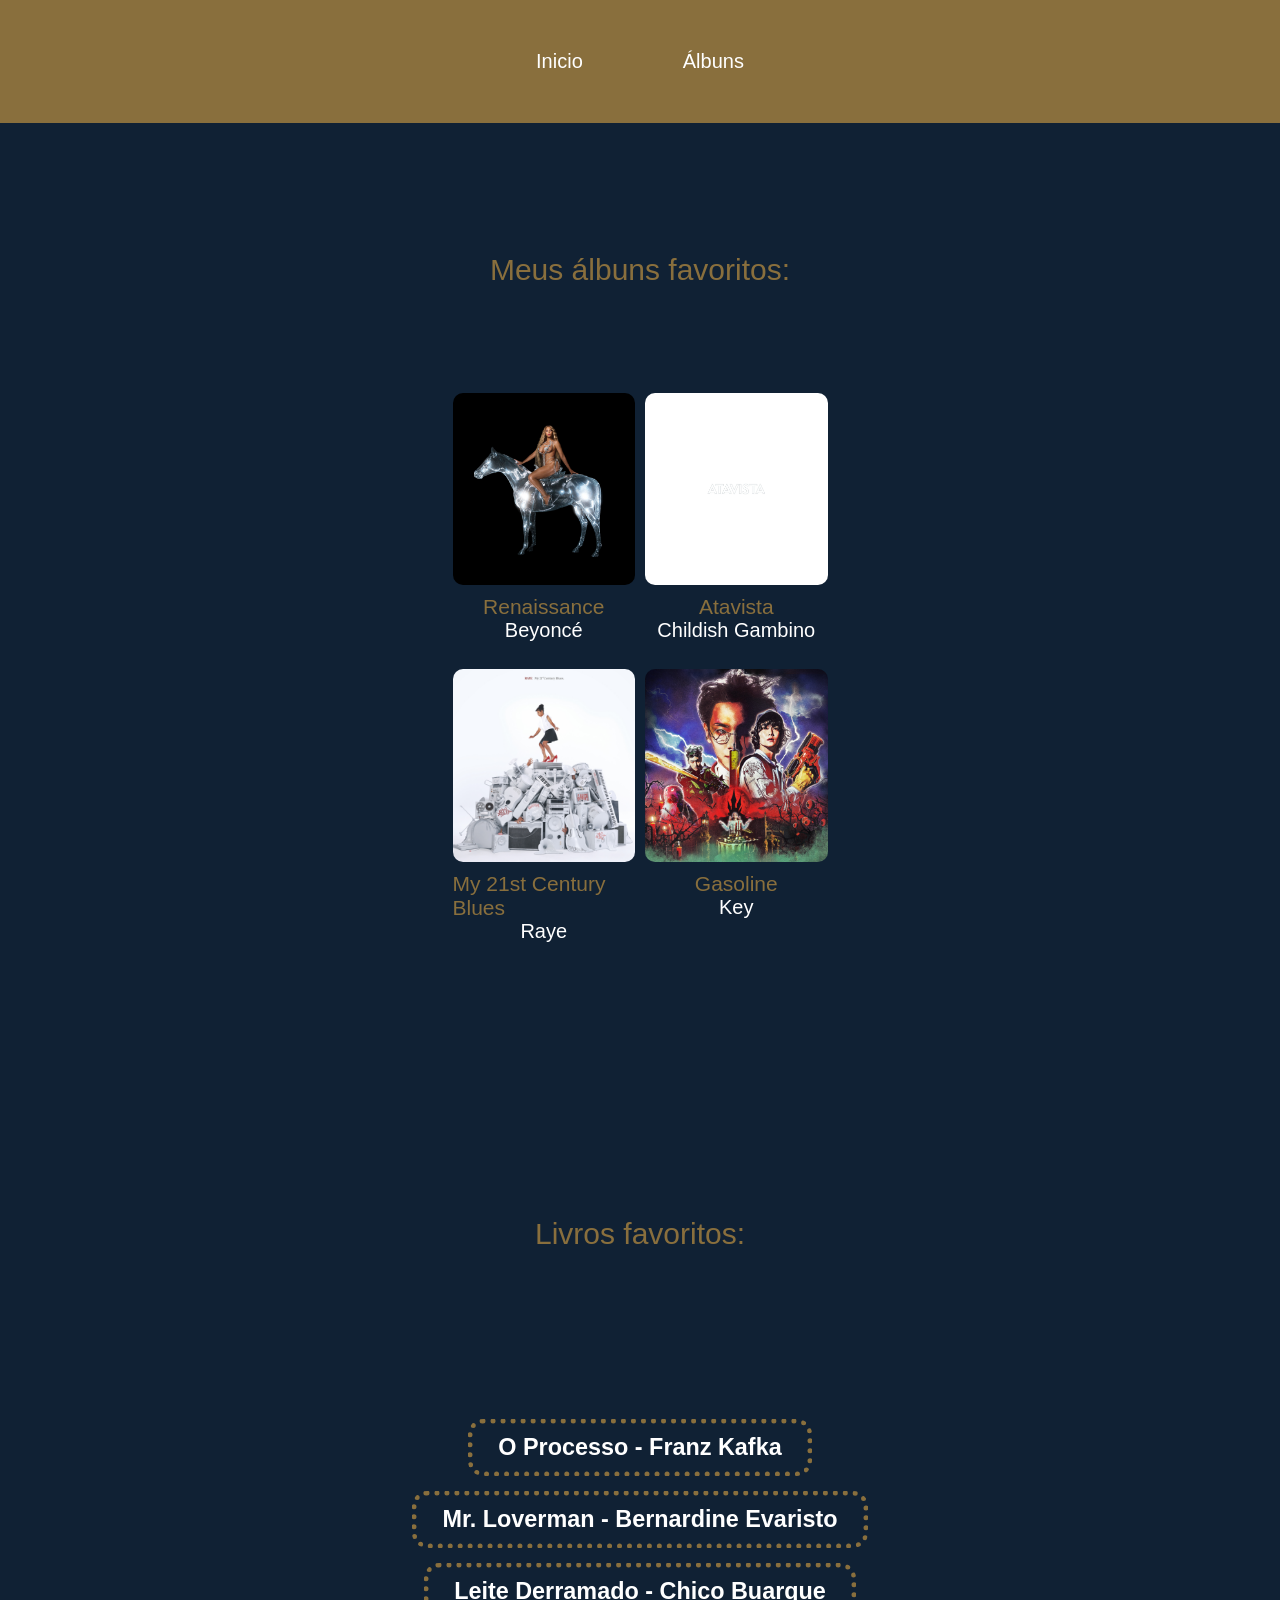
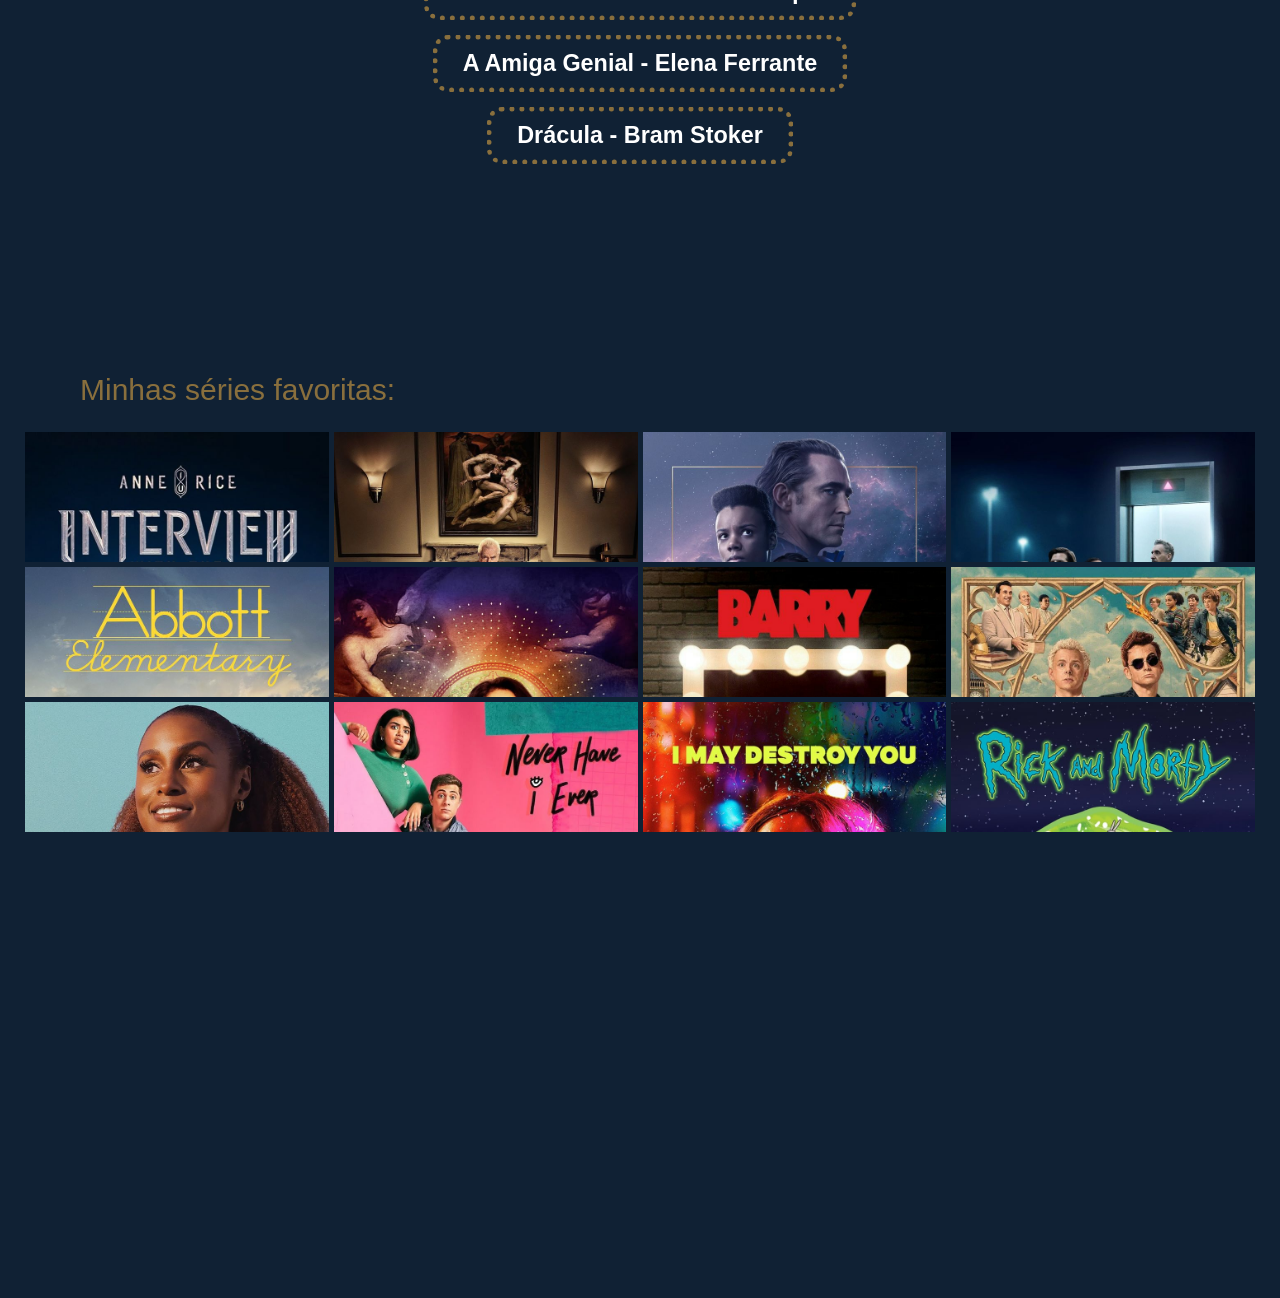
==== index.html @ 73c9289d "Muda tamplate de albuns favoritos" ====
<!doctype html>
<html lang="pt-br">
  <head>
    <meta charset="UTF-8" />
    <meta name="viewport" content="width=device-width, initial-scale=1.0" />
    <link rel="preconnect" href="https://fonts.googleapis.com" />
    <link rel="preconnect" href="https://fonts.gstatic.com" crossorigin />
    <link
      href="https://fonts.googleapis.com/css2?family=BBH+Bogle&family=Inter:ital,opsz,wght@0,14..32,100..900;1,14..32,100..900&display=swap"
      rel="stylesheet"
    />
    <link rel="stylesheet" href="css/style.css" />
    <title>Sobre mim</title>
  </head>
  <body>
    <header class="main-header">
      <nav>
        <ul class="list-links">
          <li>
            <a href="index.html" target="_blank" title="Acessar início"
              >Inicio</a
            >
          </li>
          <li>
            <a href="albuns.html" target="_blank" title="Acessar albúns"
              >Álbuns</a
            >
          </li>
        </ul>
      </nav>
    </header>

    <main>
      <section class="albuns">
        <h2 class="title">Meus álbuns favoritos:</h2>
        <div class="images-gallery">
          <div class="gallery-item first"></div>
          <div class="gallery-item second"></div>
          <div class="content">
            <h3 class="title">Renaissance</h3>
            <p>Beyoncé</p>
          </div>
          <div class="content">
            <h3 class="title">Atavista</h3>
            <p>Childish Gambino</p>
          </div>
          <div class="gallery-item third"></div>
          <div class="gallery-item fourth"></div>
          <div class="content">
            <h3 class="title">My 21st Century Blues</h3>
            <p>Raye</p>
          </div>
          <div class="content">
            <h3 class="title">Gasoline</h3>
            <p>Key</p>
          </div>
        </div>
      </section>
      <section class="books">
        <h2 class="title">Livros favoritos:</h2>
        <div class="books-content">
          <h3>O Processo - Franz Kafka</h3>
          <h3>Mr. Loverman - Bernardine Evaristo</h3>
          <h3>Leite Derramado - Chico Buarque</h3>
          <h3>A Amiga Genial - Elena Ferrante</h3>
          <h3>Drácula - Bram Stoker</h3>
        </div>
      </section>
      <section class="series">
        <h2 class="title">Minhas séries favoritas:</h2>
        <div class="series-gallery">
          <div class="gallery-item one"></div>
          <div class="gallery-item two"></div>
          <div class="gallery-item three"></div>
          <div class="gallery-item four"></div>
          <div class="gallery-item five"></div>
          <div class="gallery-item six"></div>
          <div class="gallery-item seven"></div>
          <div class="gallery-item eight"></div>
          <div class="gallery-item nine"></div>
          <div class="gallery-item ten"></div>
          <div class="gallery-item eleven"></div>
          <div class="gallery-item twelve"></div>
        </div>
      </section>
    </main>
  </body>
</html>
---- css/style.css ----
@import url(global.css);
@import url(home.css);
@import url(albuns.css);
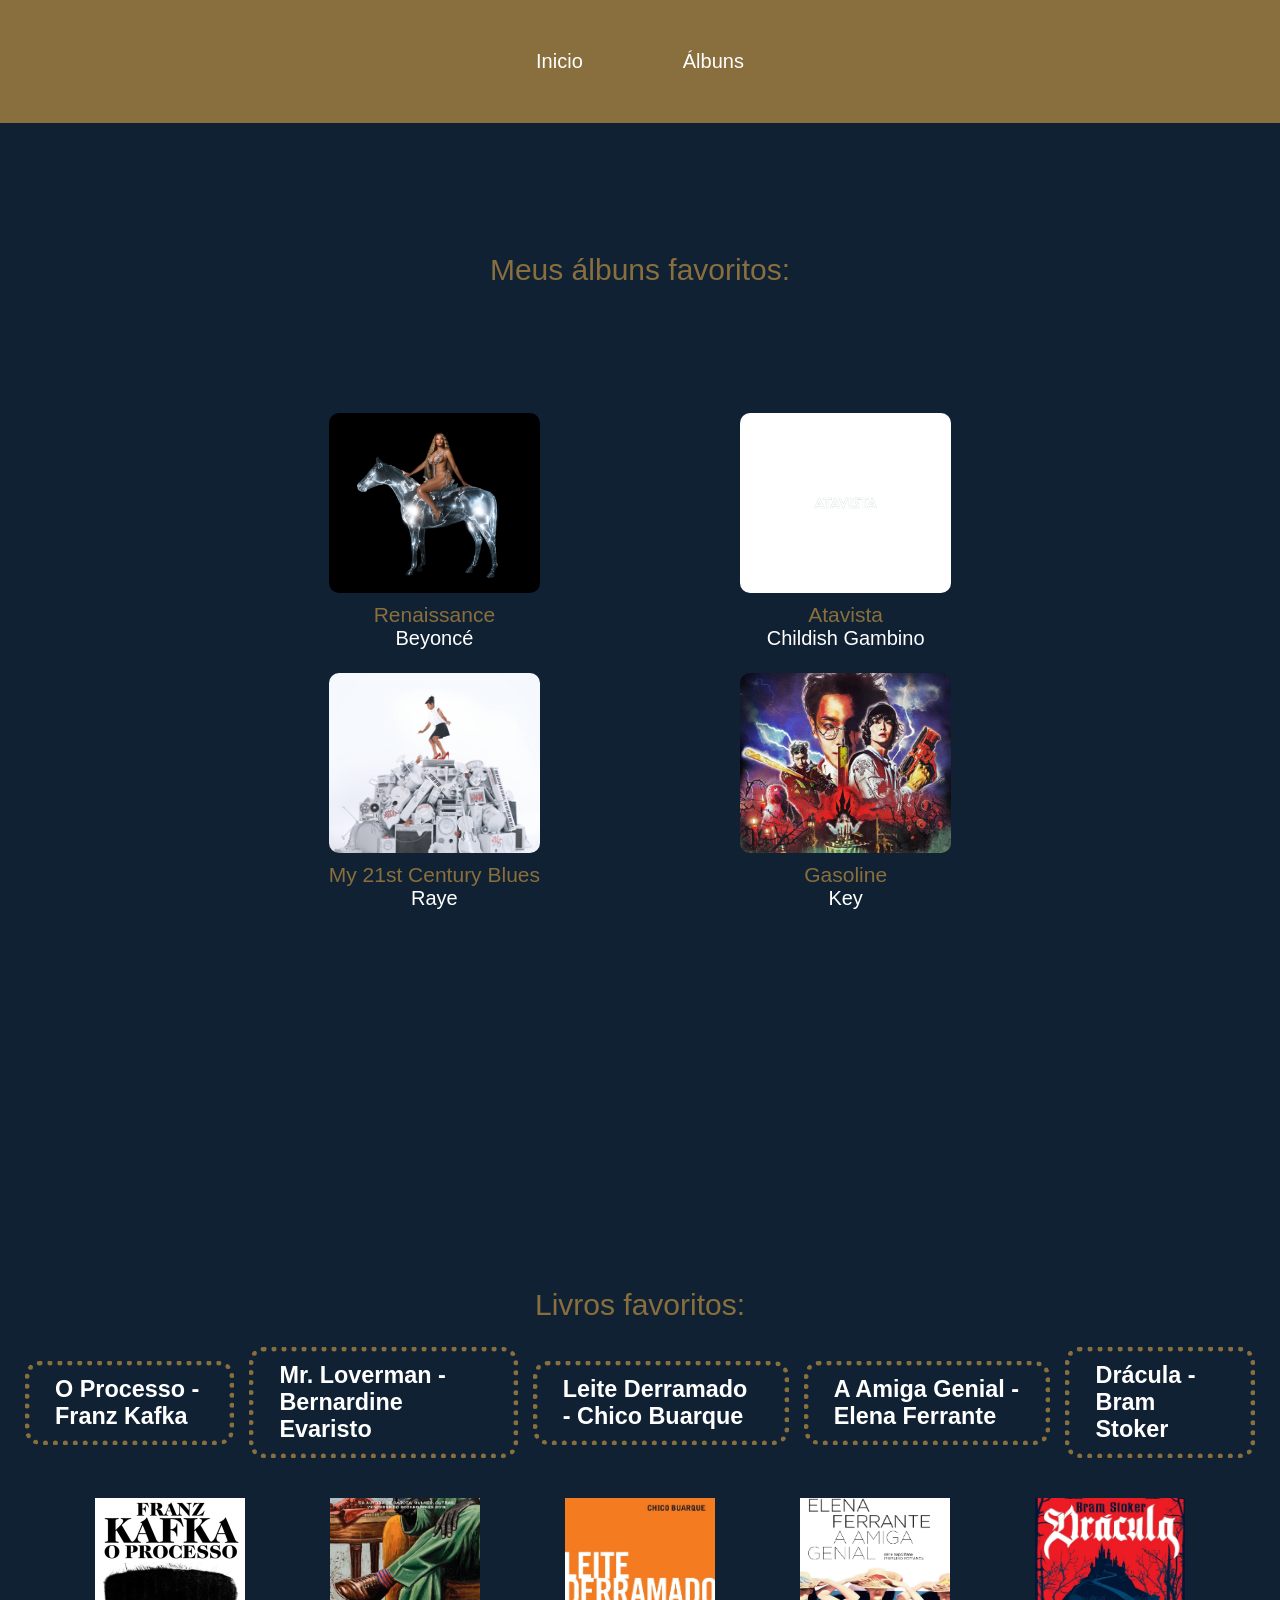
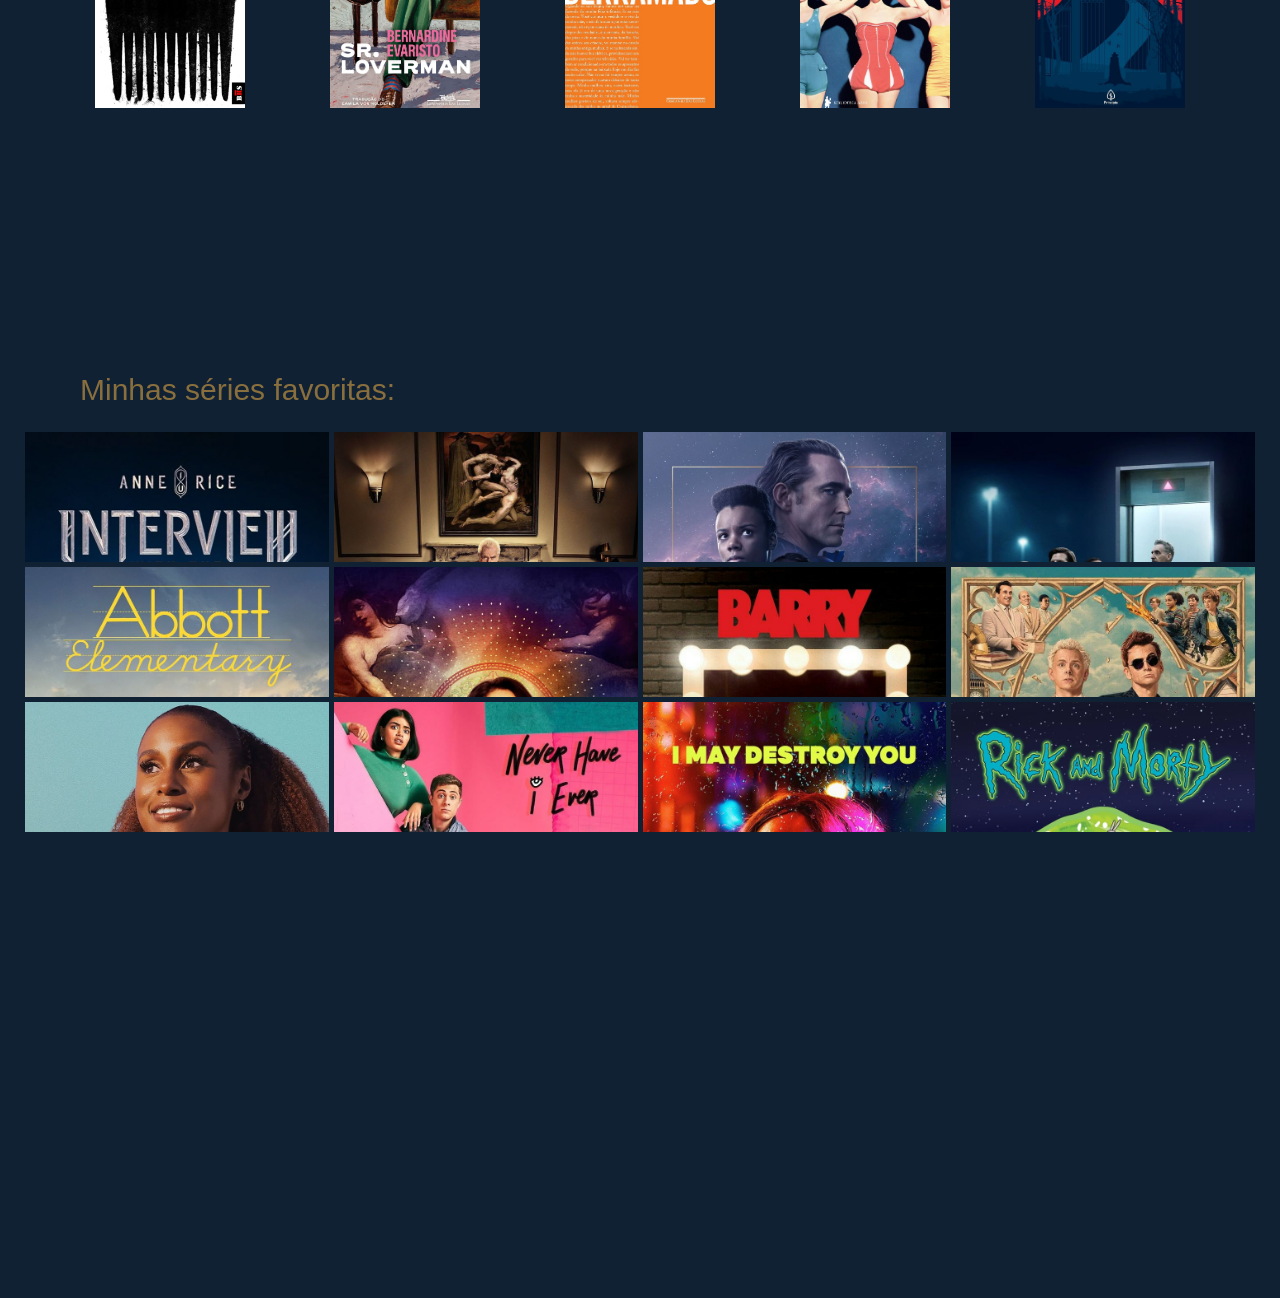
==== commit f03a0e68: "Adiciona responsividade na sessao de livros" ====
--- a/index.html
+++ b/index.html
@@ -65,6 +65,13 @@
           <h3>A Amiga Genial - Elena Ferrante</h3>
           <h3>Drácula - Bram Stoker</h3>
         </div>
+        <div class="books-gallery">
+          <div class="gallery-item one"></div>
+          <div class="gallery-item two"></div>
+          <div class="gallery-item three"></div>
+          <div class="gallery-item four"></div>
+          <div class="gallery-item five"></div>
+        </div>
       </section>
       <section class="series">
         <h2 class="title">Minhas séries favoritas:</h2>
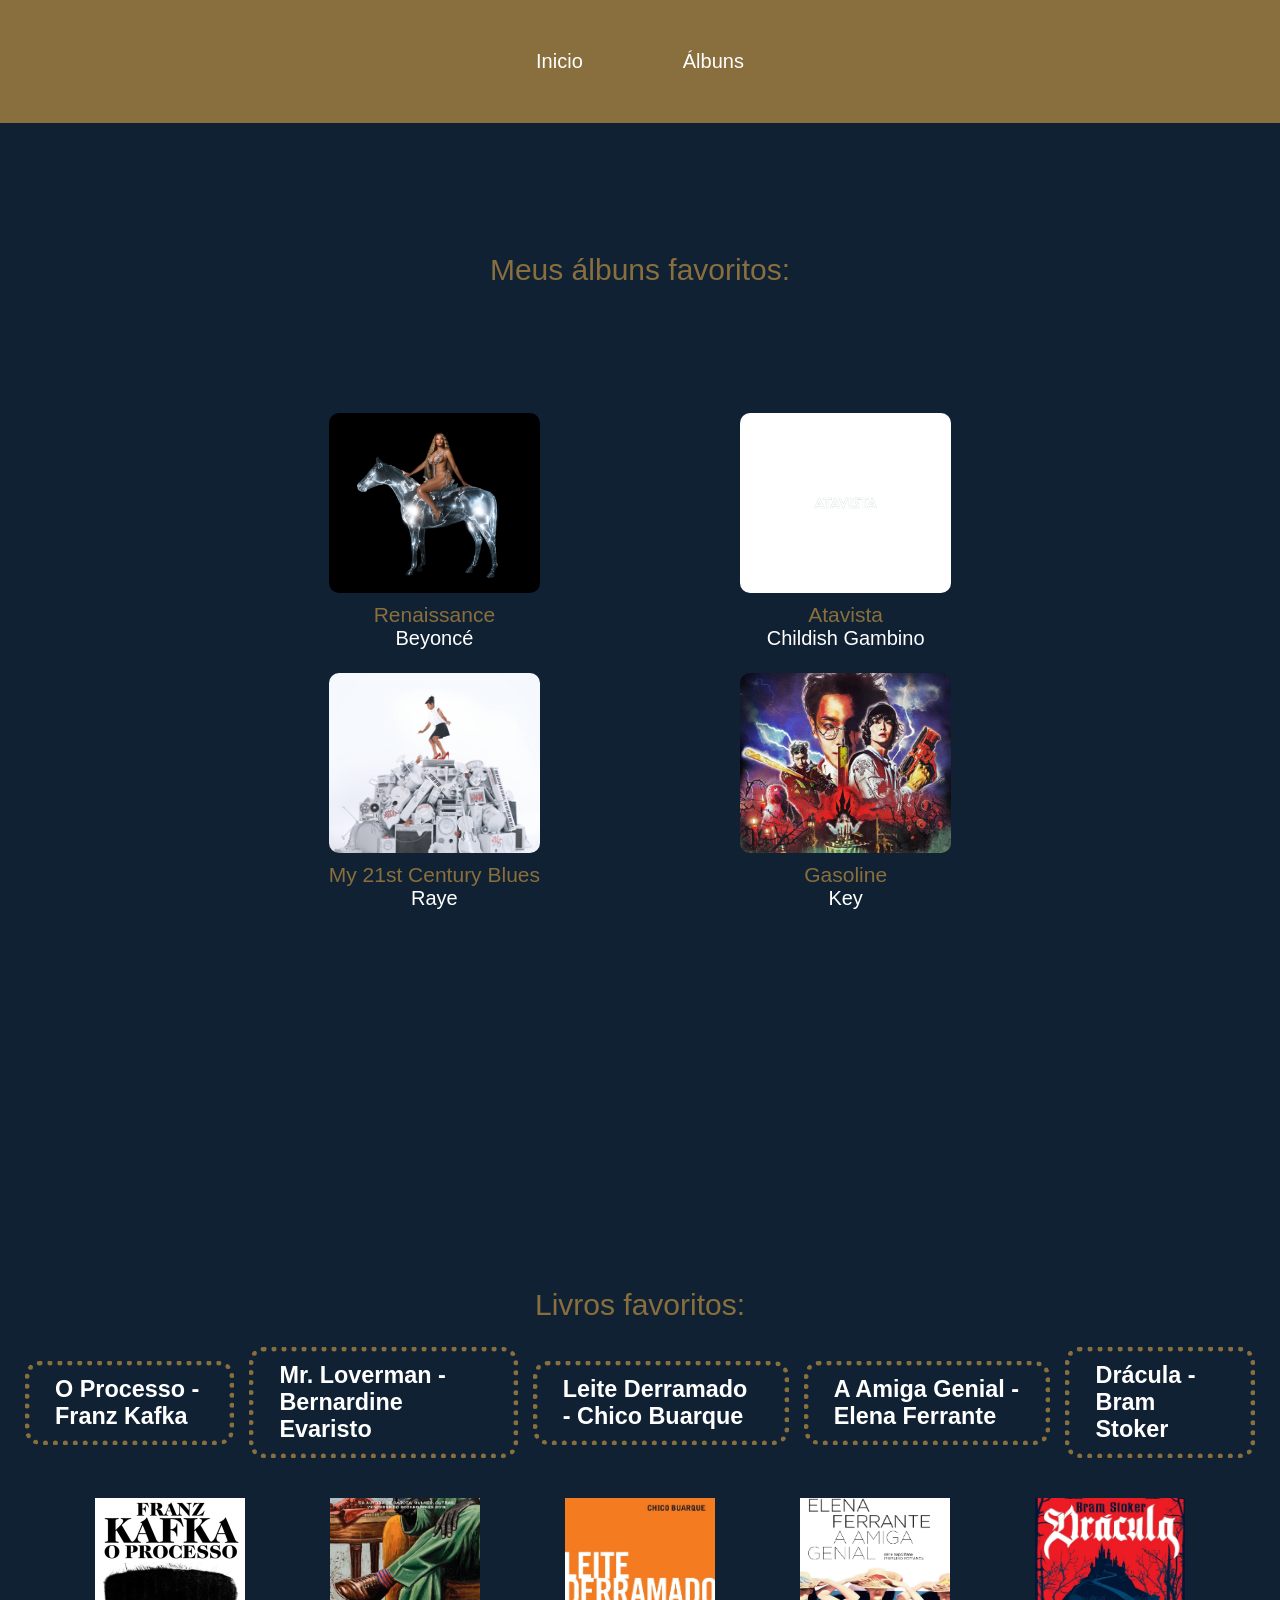
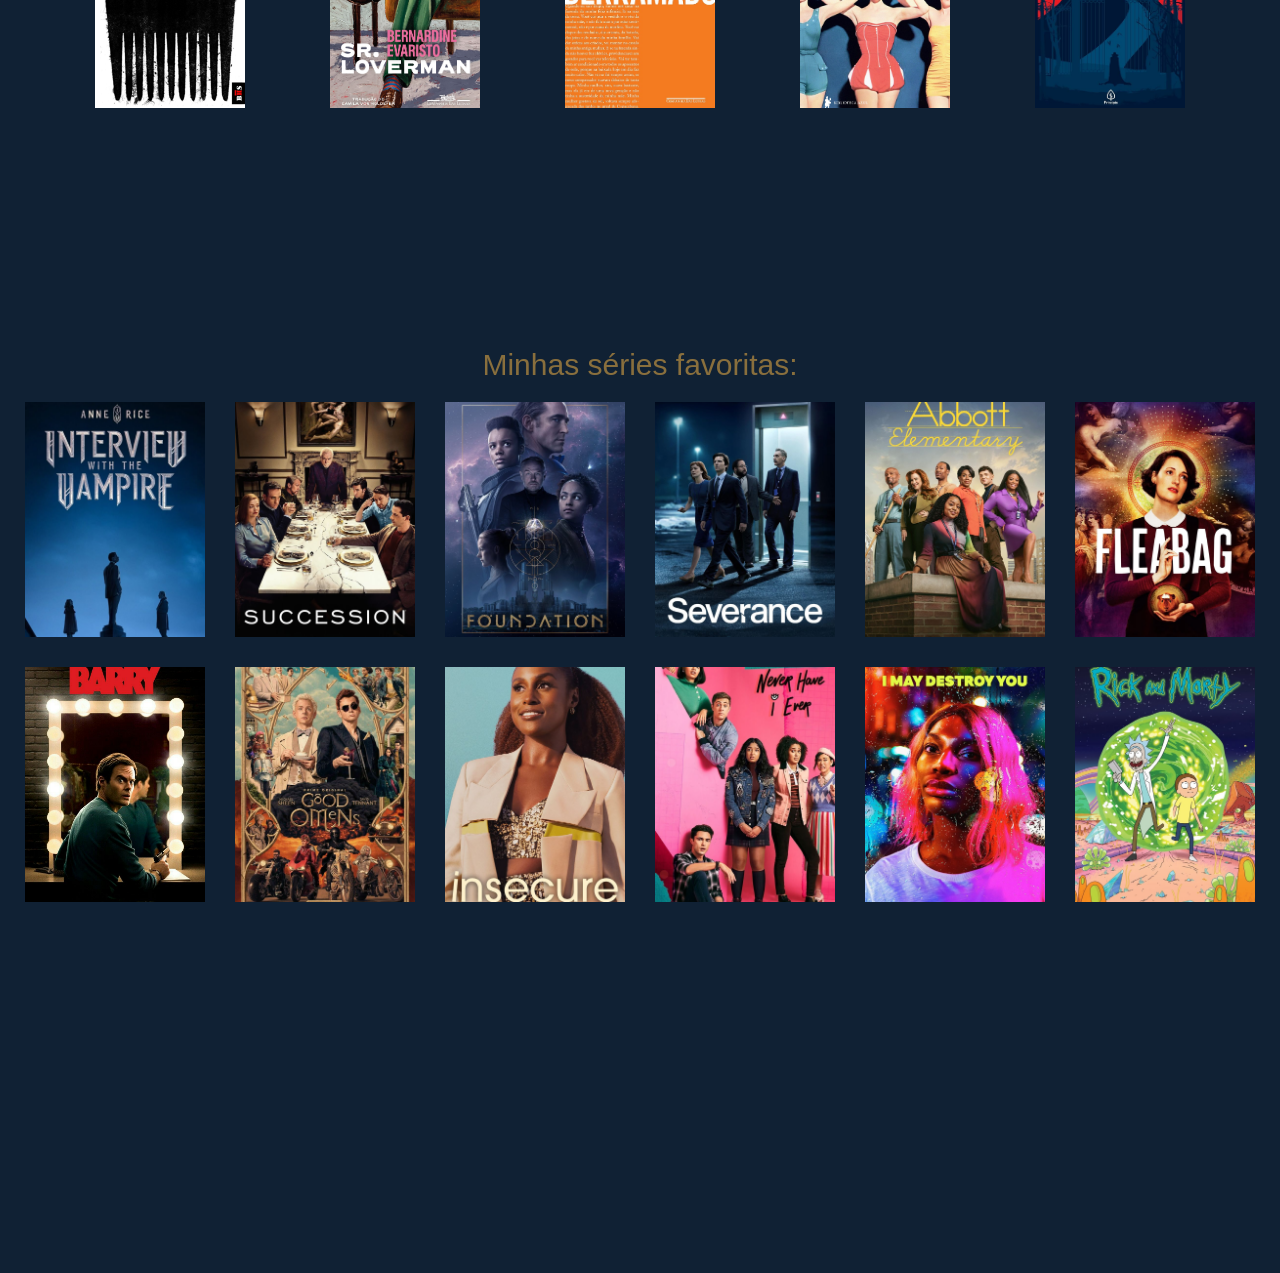
==== commit 3f191f7f: "Adiciona responsividade para desktop na sessao de series" ====
--- a/index.html
+++ b/index.html
@@ -74,7 +74,9 @@
         </div>
       </section>
       <section class="series">
-        <h2 class="title">Minhas séries favoritas:</h2>
+        <div class="series-content">
+          <h2 class="title">Minhas séries favoritas:</h2>
+        </div>
         <div class="series-gallery">
           <div class="gallery-item one"></div>
           <div class="gallery-item two"></div>
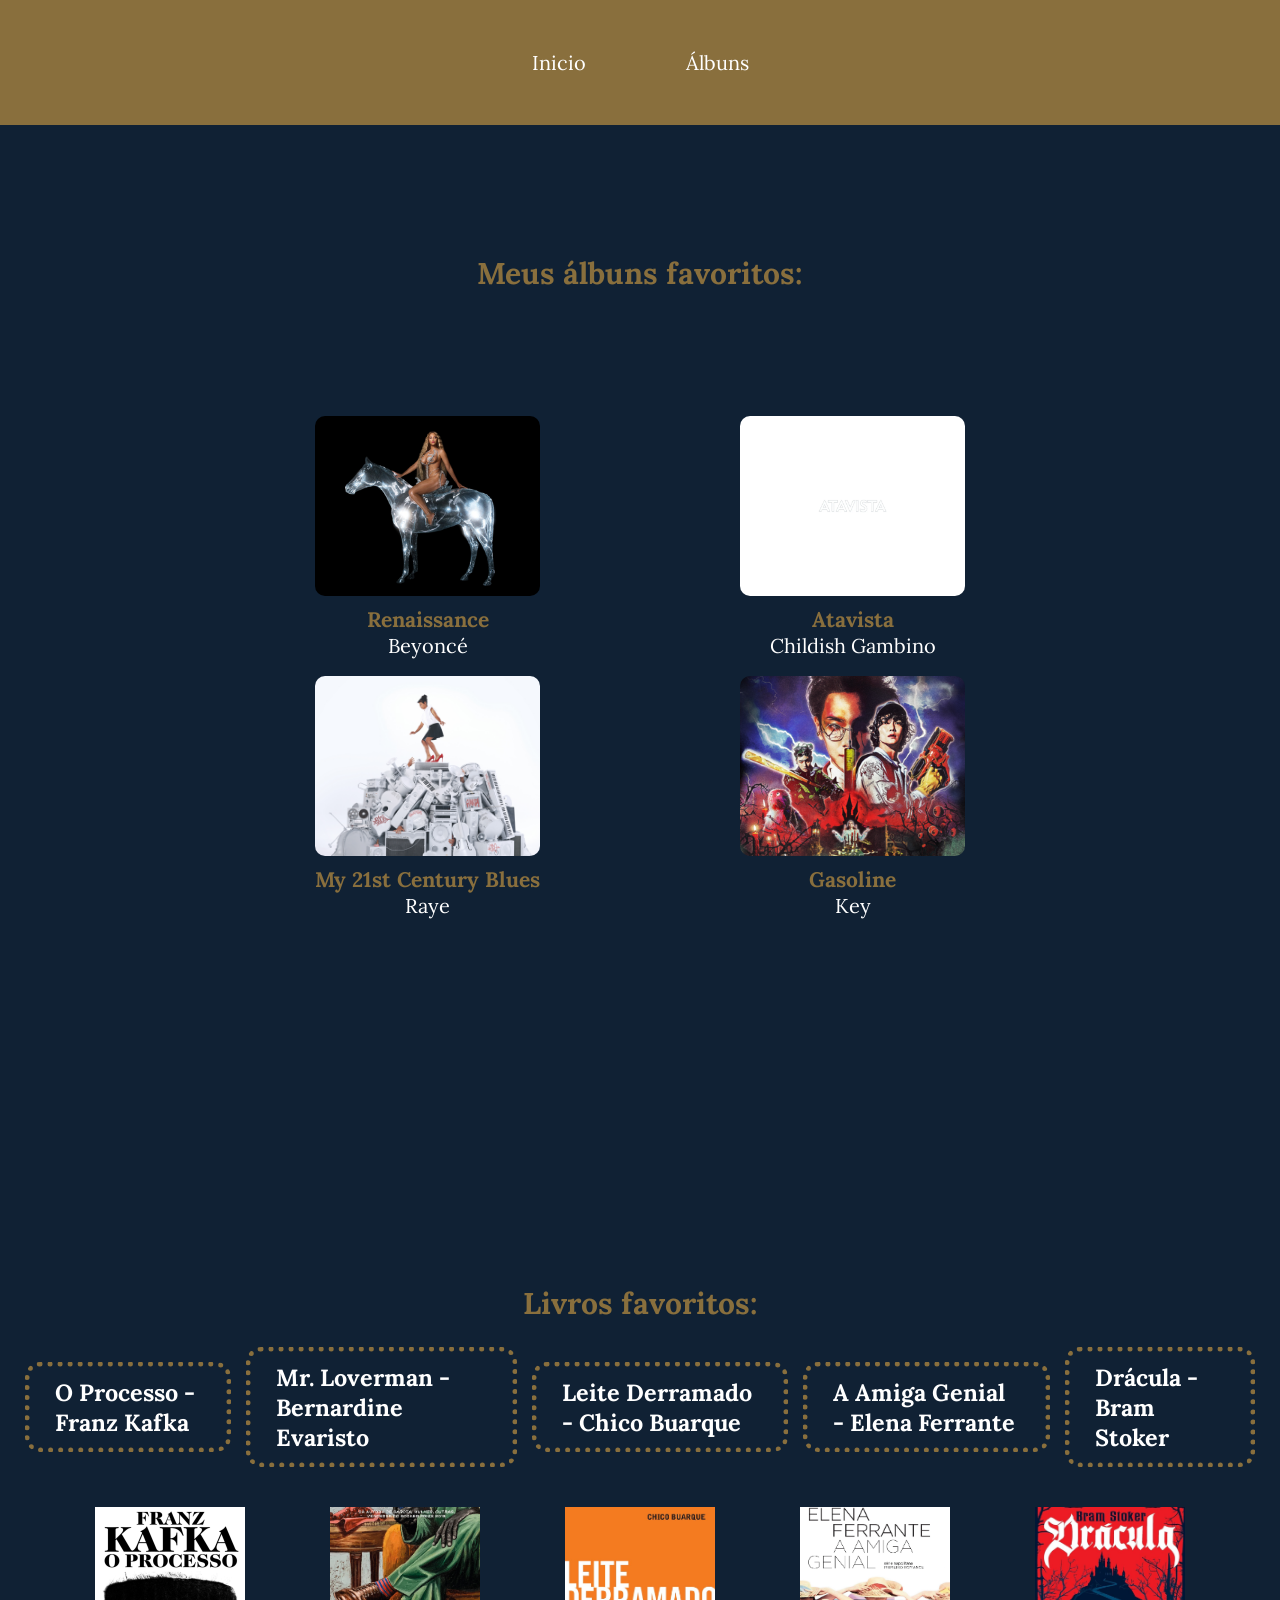
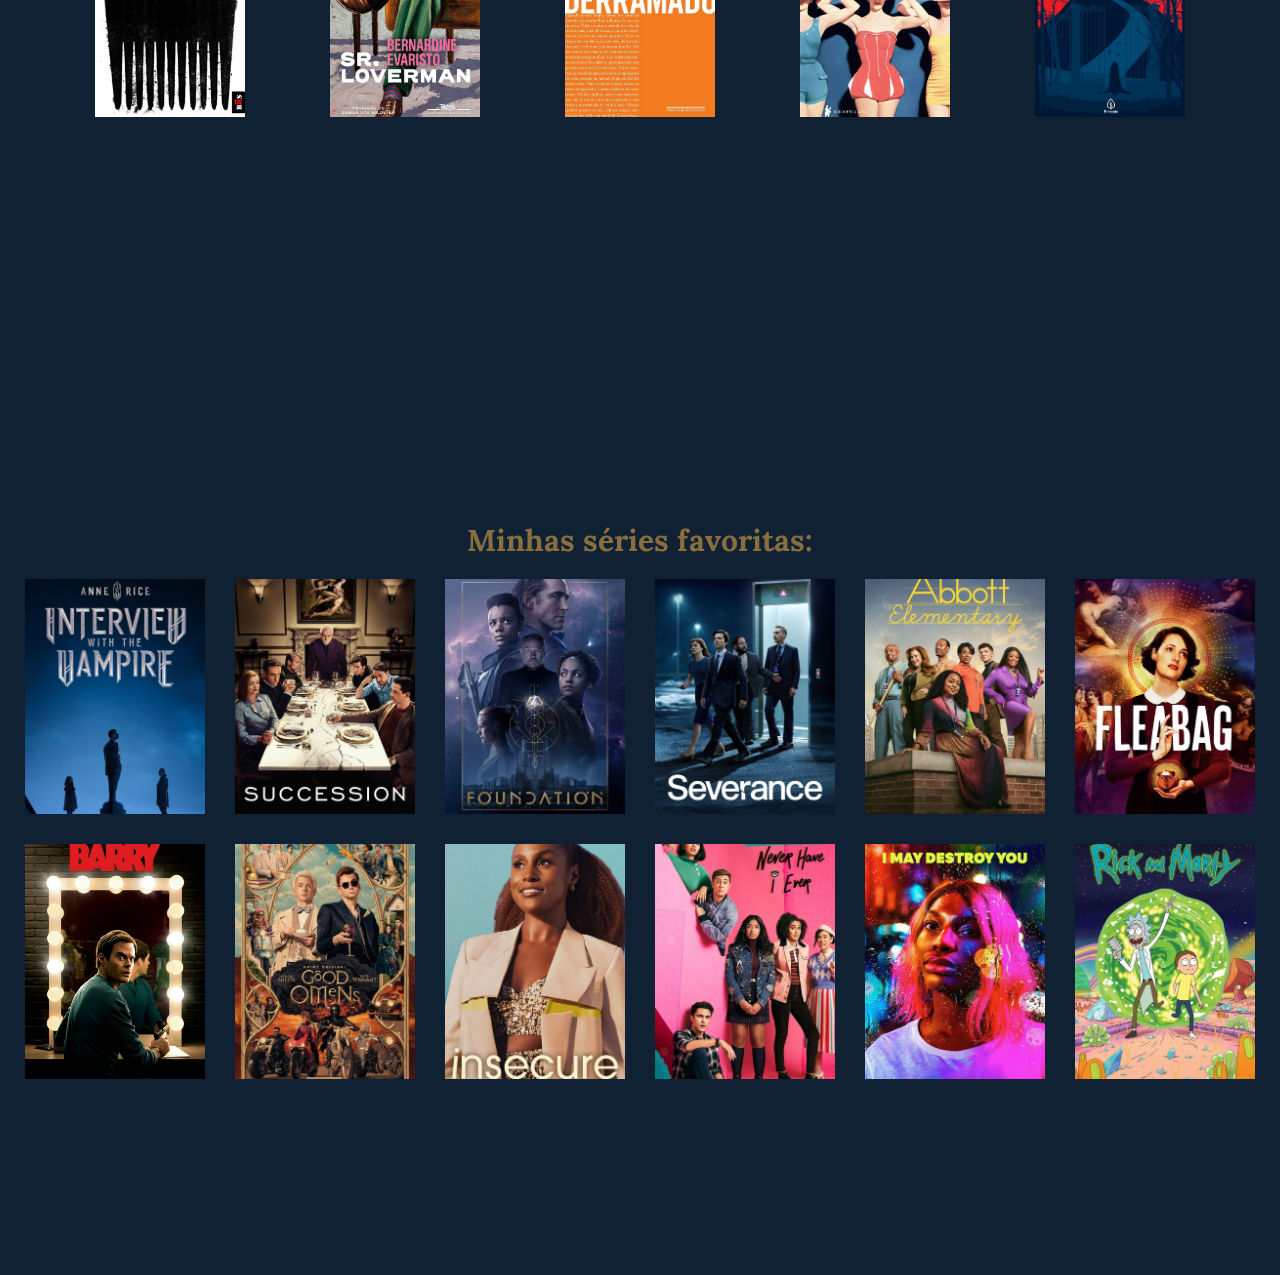
==== commit 611c176b: "Muda fonte de texto" ====
--- a/index.html
+++ b/index.html
@@ -6,7 +6,7 @@
     <link rel="preconnect" href="https://fonts.googleapis.com" />
     <link rel="preconnect" href="https://fonts.gstatic.com" crossorigin />
     <link
-      href="https://fonts.googleapis.com/css2?family=BBH+Bogle&family=Inter:ital,opsz,wght@0,14..32,100..900;1,14..32,100..900&display=swap"
+      href="https://fonts.googleapis.com/css2?family=Lora:ital,wght@0,400..700;1,400..700&display=swap"
       rel="stylesheet"
     />
     <link rel="stylesheet" href="css/style.css" />
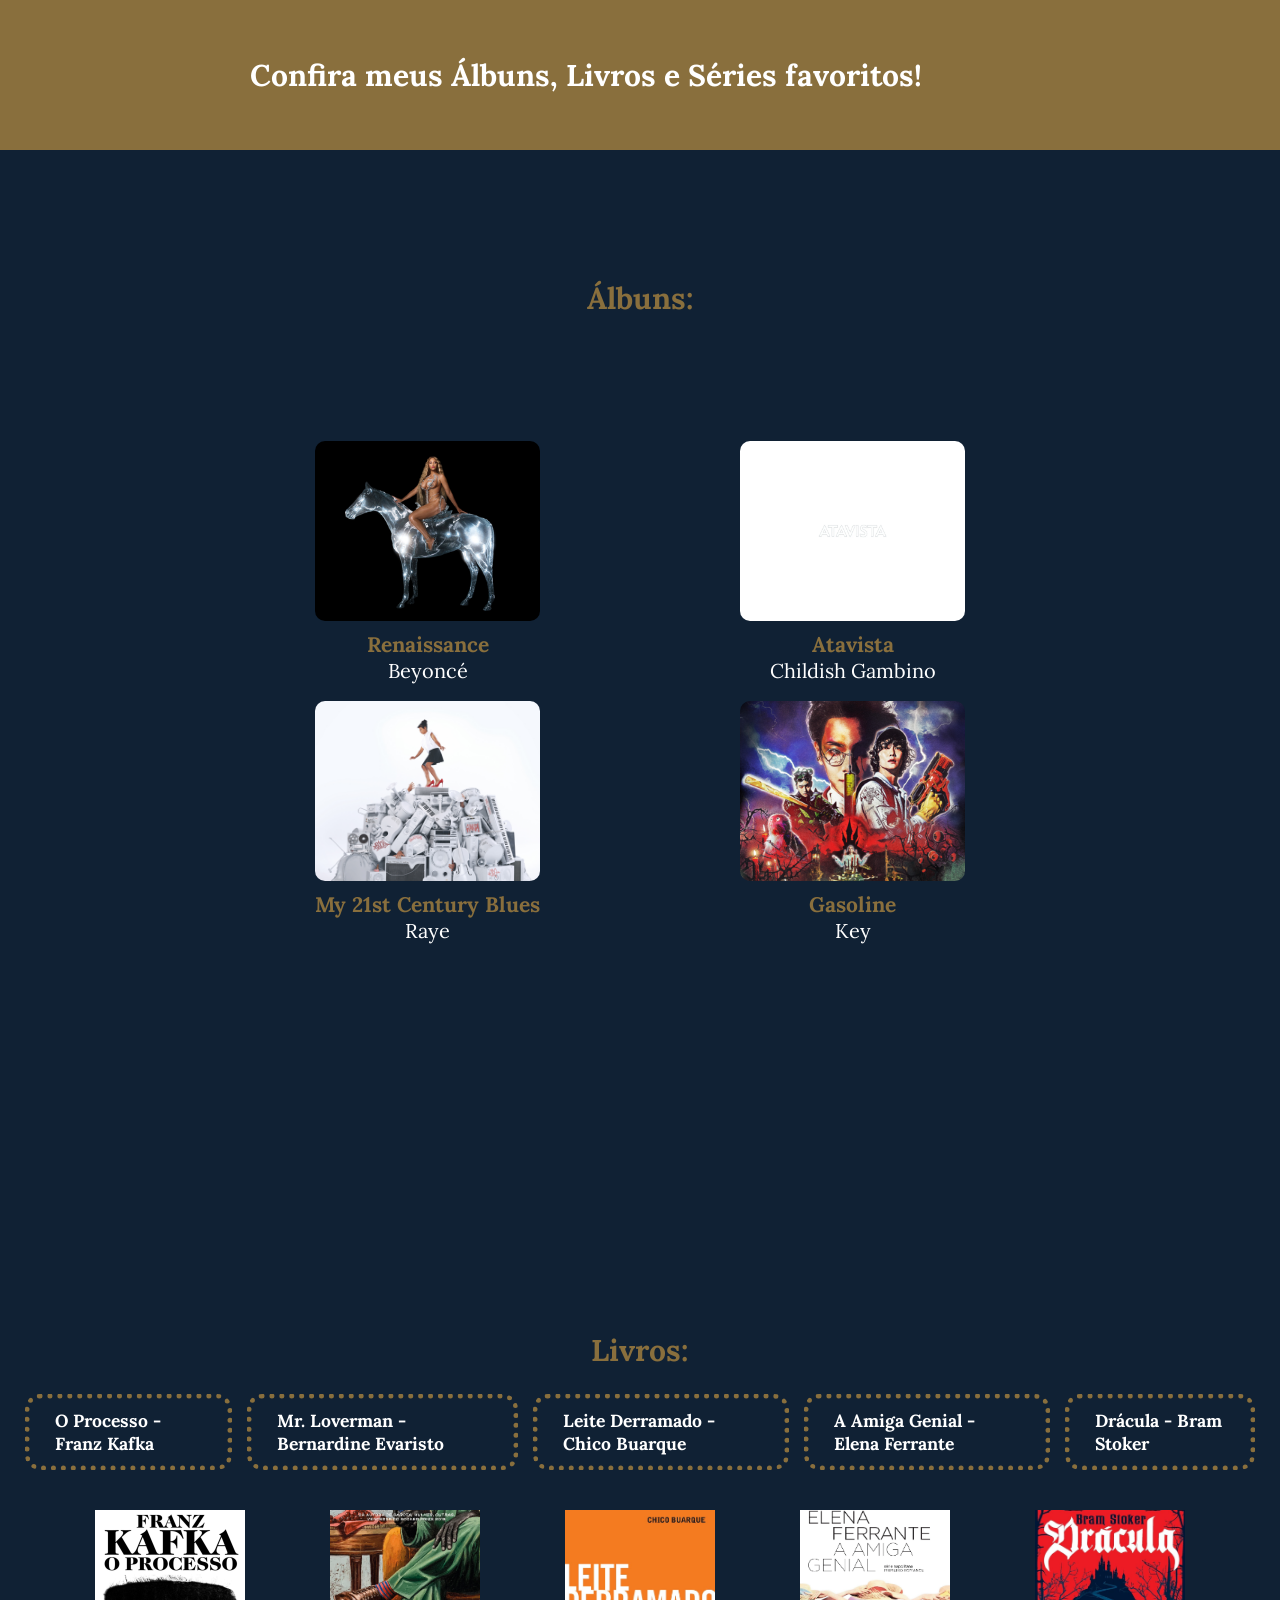
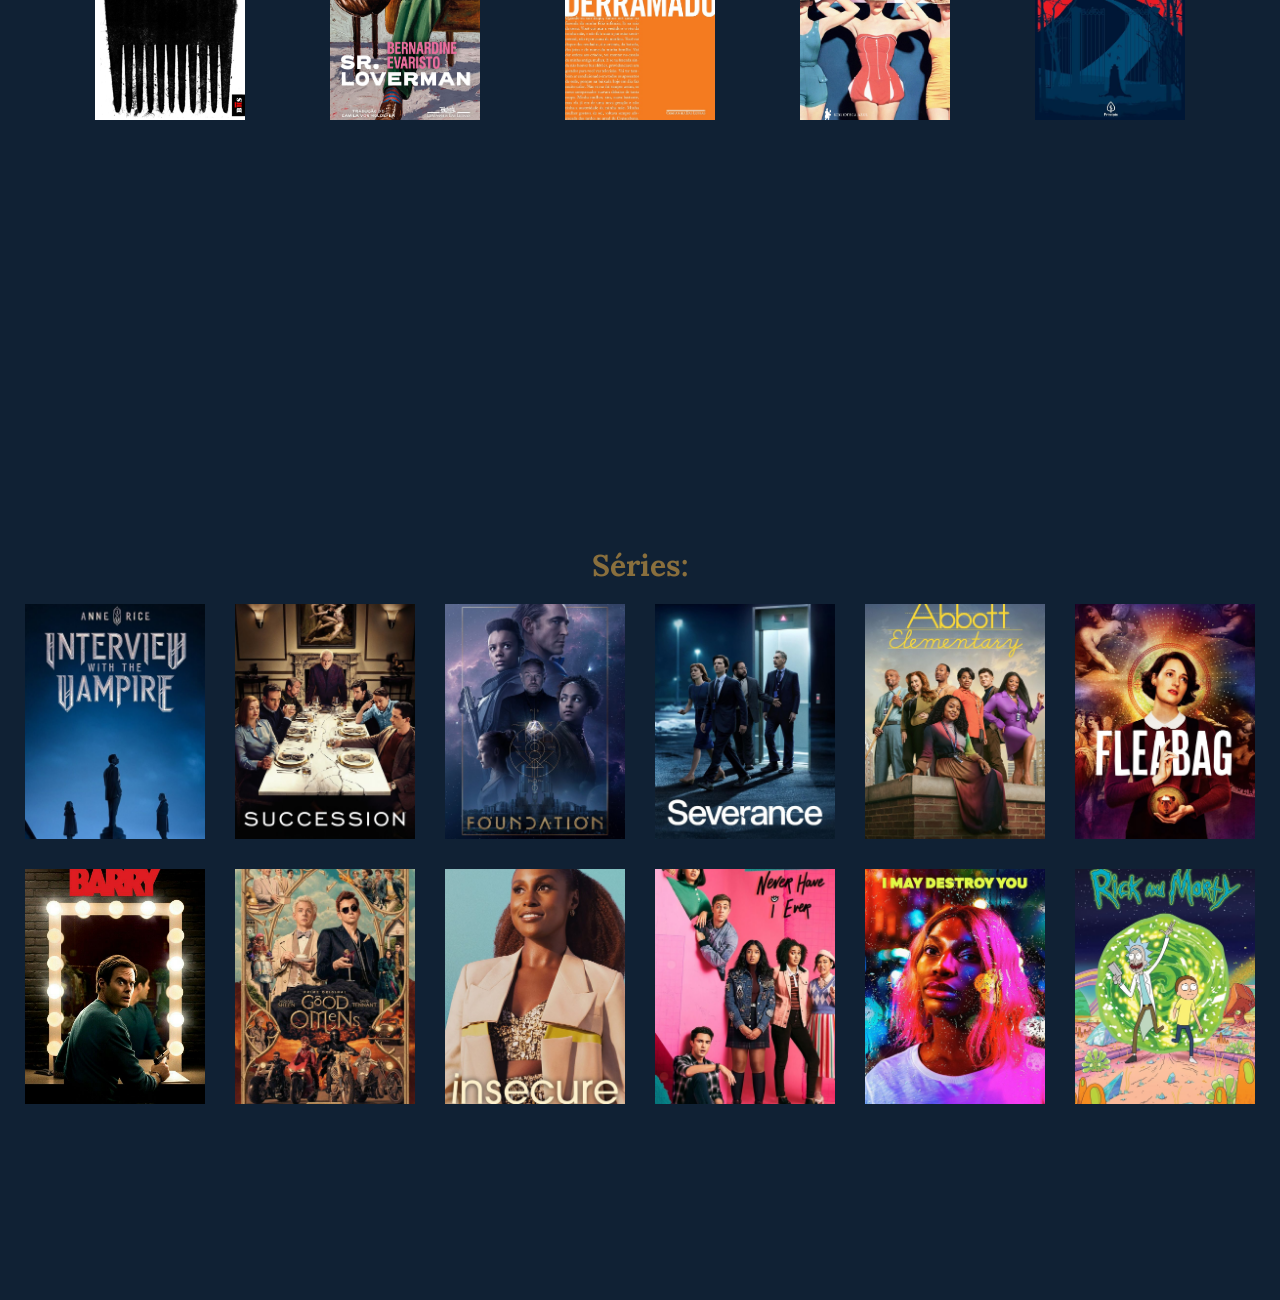
==== commit 4265b570: "Altera header" ====
--- a/index.html
+++ b/index.html
@@ -14,25 +14,15 @@
   </head>
   <body>
     <header class="main-header">
-      <nav>
-        <ul class="list-links">
-          <li>
-            <a href="index.html" target="_blank" title="Acessar início"
-              >Inicio</a
-            >
-          </li>
-          <li>
-            <a href="albuns.html" target="_blank" title="Acessar albúns"
-              >Álbuns</a
-            >
-          </li>
-        </ul>
-      </nav>
+      <h1 class="title">
+        Confira meus <a href="#albuns">Álbuns</a>, <a href="#books">Livros</a> e
+        <a href="#series"> Séries</a> favoritos!
+      </h1>
     </header>
 
     <main>
-      <section class="albuns">
-        <h2 class="title">Meus álbuns favoritos:</h2>
+      <section id="albuns">
+        <h2 class="title">Álbuns:</h2>
         <div class="images-gallery">
           <div class="gallery-item first"></div>
           <div class="gallery-item second"></div>
@@ -56,8 +46,8 @@
           </div>
         </div>
       </section>
-      <section class="books">
-        <h2 class="title">Livros favoritos:</h2>
+      <section id="books">
+        <h2 class="title">Livros:</h2>
         <div class="books-content">
           <h3>O Processo - Franz Kafka</h3>
           <h3>Mr. Loverman - Bernardine Evaristo</h3>
@@ -73,9 +63,9 @@
           <div class="gallery-item five"></div>
         </div>
       </section>
-      <section class="series">
+      <section id="series">
         <div class="series-content">
-          <h2 class="title">Minhas séries favoritas:</h2>
+          <h2 class="title">Séries:</h2>
         </div>
         <div class="series-gallery">
           <div class="gallery-item one"></div>
--- a/css/style.css
+++ b/css/style.css
@@ -1,3 +1,2 @@
 @import url(global.css);
 @import url(home.css);
-@import url(albuns.css);
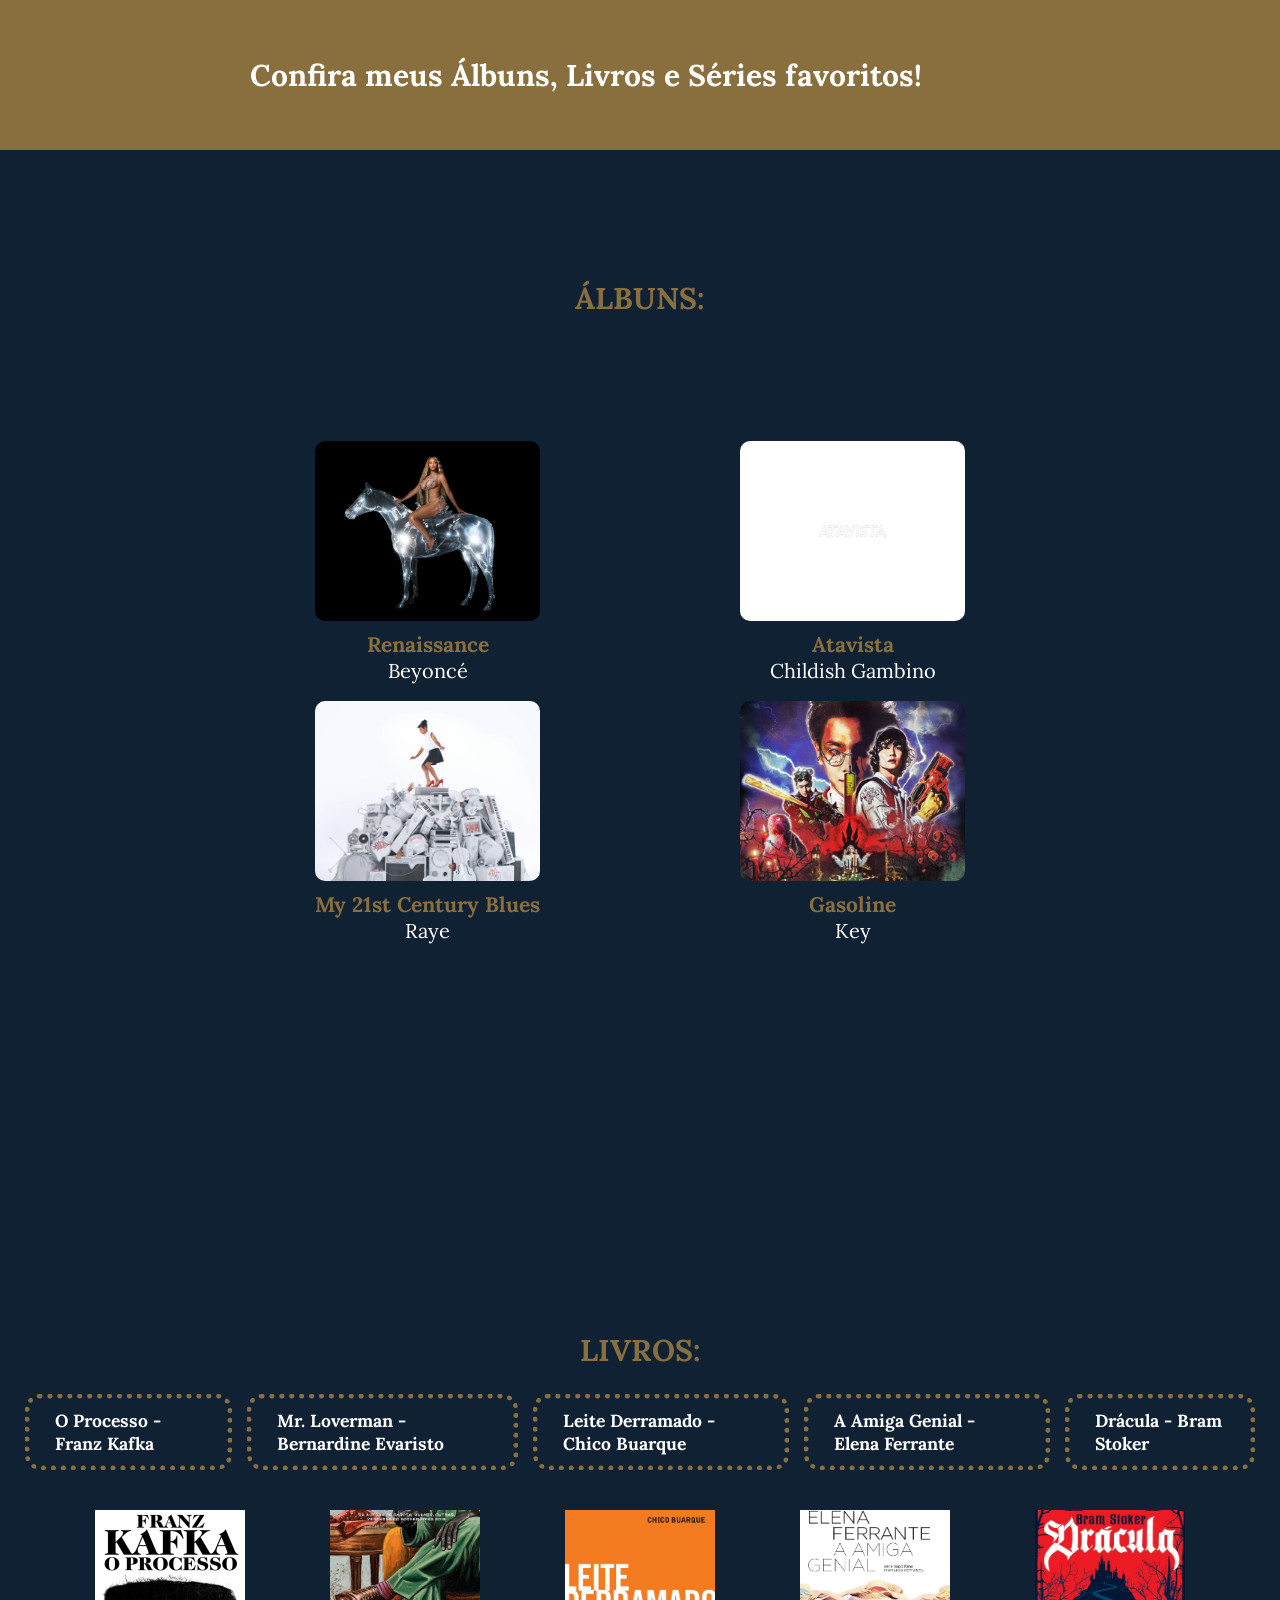
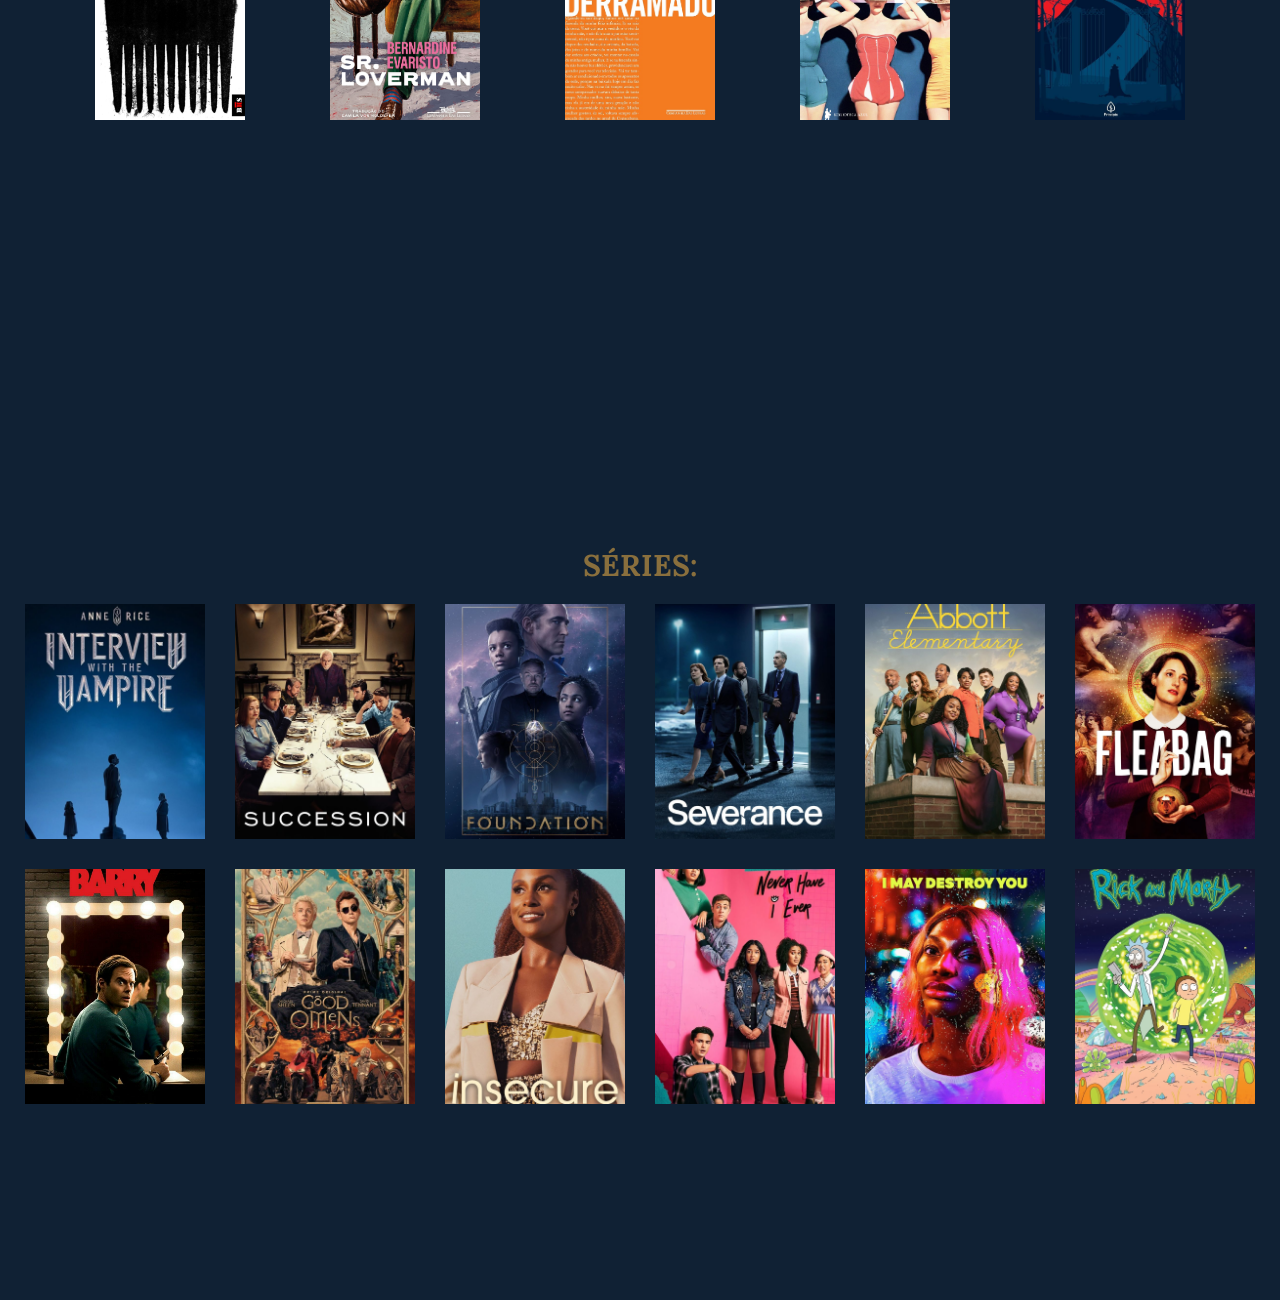
==== commit e1b8225d: "Muda titulos" ====
--- a/index.html
+++ b/index.html
@@ -9,6 +9,7 @@
       href="https://fonts.googleapis.com/css2?family=Lora:ital,wght@0,400..700;1,400..700&display=swap"
       rel="stylesheet"
     />
+    <link rel="icon" href="favicon.png" type="image/png" />
     <link rel="stylesheet" href="css/style.css" />
     <title>Sobre mim</title>
   </head>
@@ -22,7 +23,7 @@
 
     <main>
       <section id="albuns">
-        <h2 class="title">Álbuns:</h2>
+        <h2 class="title">ÁLBUNS:</h2>
         <div class="images-gallery">
           <div class="gallery-item first"></div>
           <div class="gallery-item second"></div>
@@ -47,7 +48,7 @@
         </div>
       </section>
       <section id="books">
-        <h2 class="title">Livros:</h2>
+        <h2 class="title">LIVROS:</h2>
         <div class="books-content">
           <h3>O Processo - Franz Kafka</h3>
           <h3>Mr. Loverman - Bernardine Evaristo</h3>
@@ -65,7 +66,7 @@
       </section>
       <section id="series">
         <div class="series-content">
-          <h2 class="title">Séries:</h2>
+          <h2 class="title">SÉRIES:</h2>
         </div>
         <div class="series-gallery">
           <div class="gallery-item one"></div>
